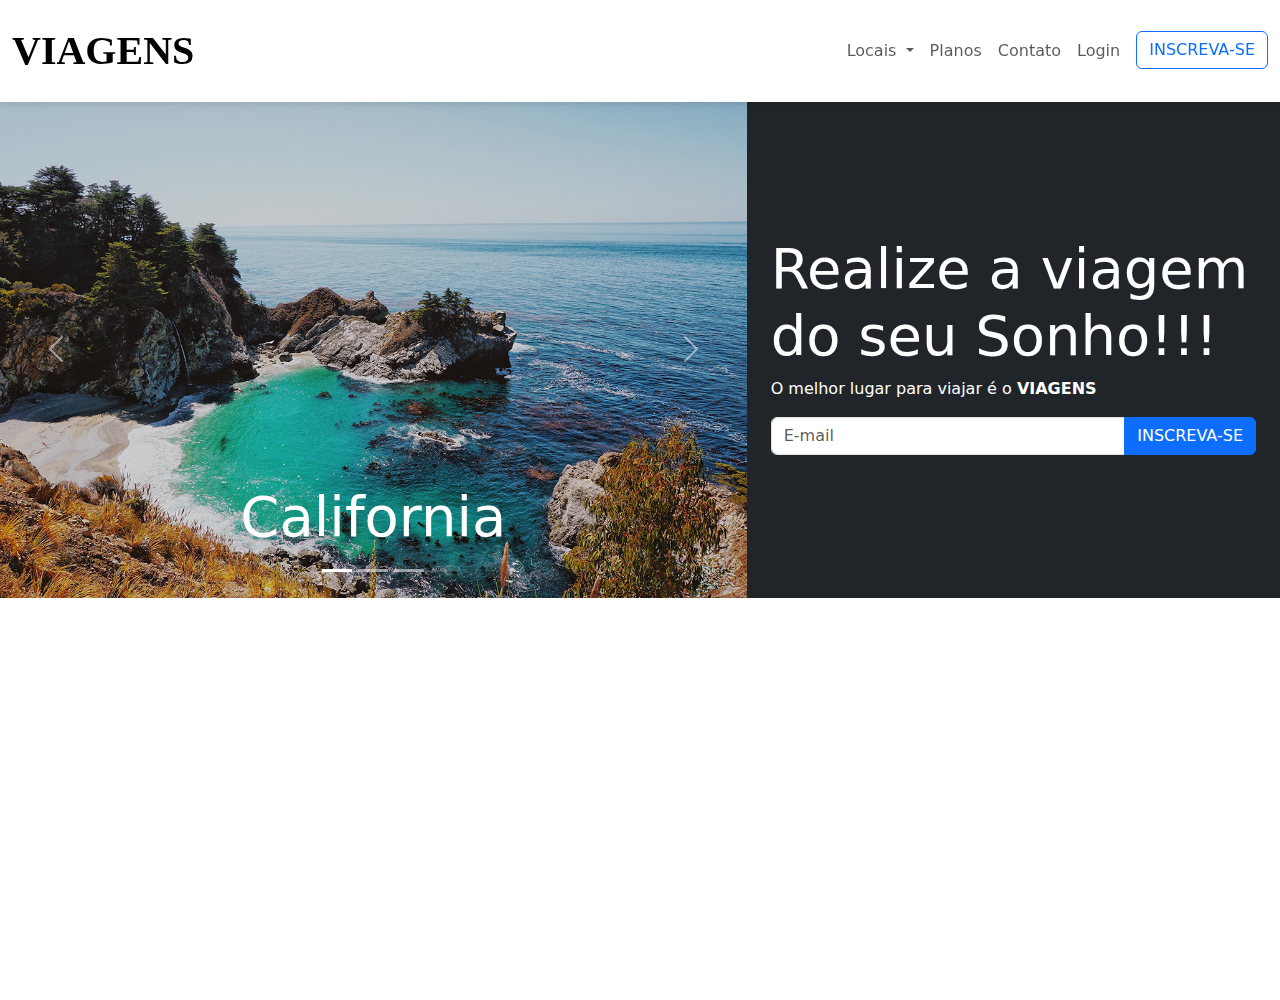
==== index.html @ 7a11f30c "menu finalizado" ====
<!DOCTYPE html>
<html lang="pt-br">

<head>
  <meta charset="UTF-8">
  <meta http-equiv="X-UA-Compatible" content="IE=edge">
  <meta name="viewport" content="width=device-width, initial-scale=1.0">
  <link rel="stylesheet" href="bootstrap/bootstrap.min.css">
  <link rel="stylesheet" href="./css/style.css">

  <title>Bootstrap-05</title>
</head>

<body>

  <nav class="navbar navbar-expand-lg fixed-top py-3 box-shadow" style="background-color: #fff;">
    <div class="container-fluid">
      <a class="navbar-brand" href="#">VIAGENS</a>
      <button class="navbar-toggler" type="button" data-bs-toggle="collapse" data-bs-target="#navbarSupportedContent" aria-controls="navbarSupportedContent" aria-expanded="false" aria-label="Toggle navigation">
        <span class="navbar-toggler-icon"></span>
      </button>
      <div class="collapse navbar-collapse" id="navbarSupportedContent">
        <ul class="navbar-nav ms-auto mb-2 mb-lg-0">
          <li class="nav-item dropdown">
            <a class="nav-link dropdown-toggle" href="#" role="button" data-bs-toggle="dropdown" aria-expanded="false">
              Locais
            </a>
            <ul class="dropdown-menu">
              <li><a class="dropdown-item" href="local.html">California</a></li>
              <li><a class="dropdown-item" href="local.html">Paris</a></li>
              <li><a class="dropdown-item" href="local.html">Dublin</a></li>
            </ul>
          </li>
          <li class="nav-item">
            <a class="nav-link" href="planos.html">Planos</a>
          </li>
          <li class="nav-item">
            <a class="nav-link" href="contato.html">Contato</a>
          </li>
          <li class="nav-item">
            <a class="nav-link" href="#">Login</a>
          </li>
          <li class="nav-item">
            <a class="btn btn-outline-primary ms-md-2 " href="inscricao.html">INSCREVA-SE</a>
          </li>
      </div>
    </div>
  </nav>
  <section class="container-fluid text-white">
    <div class="row bg-dark">
      <div class="col-lg-7 p-0">
        <div id="carouselExampleCaptions" class="carousel slide">
          <div class="carousel-indicators">
            <button type="button" data-bs-target="#carouselExampleCaptions" data-bs-slide-to="0" class="active" aria-current="true" aria-label="Slide 1"></button>
            <button type="button" data-bs-target="#carouselExampleCaptions" data-bs-slide-to="1" aria-label="Slide 2"></button>
            <button type="button" data-bs-target="#carouselExampleCaptions" data-bs-slide-to="2" aria-label="Slide 3"></button>
          </div>
          <div class="carousel-inner">
            <div class="carousel-item active">
              <img src="./img/california.jpg" class="d-block w-100" alt="...">
              <div class="carousel-caption  d-md-block">
                <h5 class="display-4">California</h5>
              </div>
            </div>
            <div class="carousel-item">
              <img src="./img/paris.jpg" class="d-block w-100" alt="...">
              <div class="carousel-caption  d-md-block">
                <h5 class="display-4">Paris</h5>
              </div>
            </div>
            <div class="carousel-item">
              <img src="./img/dublin.jpg" class="d-block w-100" alt="...">
              <div class="carousel-caption  d-md-block">
                <h5 class="display-4">Dublin</h5>
              </div>
            </div>
          </div>
          <button class="carousel-control-prev" type="button" data-bs-target="#carouselExampleCaptions" data-bs-slide="prev">
            <span class="carousel-control-prev-icon" aria-hidden="true"></span>
            <span class="visually-hidden">Previous</span>
          </button>
          <button class="carousel-control-next" type="button" data-bs-target="#carouselExampleCaptions" data-bs-slide="next">
            <span class="carousel-control-next-icon" aria-hidden="true"></span>
            <span class="visually-hidden">Next</span>
          </button>
        </div>
      </div>
      <div class="col-lg-5 p-4 d-flex align-items-center">
        <div>
          <h1 class="display-4">Realize a viagem do seu Sonho!!!</h1>
          <p>O melhor lugar para viajar é o <strong>VIAGENS<strong></p>
          <form>
            <div class="input-group mb-2">
              <input type="text" class="form-control" placeholder="E-mail" aria-label="E-mail" aria-describedby="basic-addon2">
              <span class="input-group-text btn btn-primary" id="basic-addon2">INSCREVA-SE</span>
            </div>
          </form>
        </div>
      </div>
    </div>
  </section>
  <script src="./bootstrap/bootstrap.bundle.min.js"></script>
</body>

</html>
---- css/style.css ----
.navbar-brand {
  font-family: "Poppins";
  font-weight: bold;
  font-size: 40px;
}

body {
  height: 1000px;
  padding-top: 100px;
}

.box-shadow {
  box-shadow: 0 2px 4px 0 rgba(0, 0, 0, 0.05), 0 4px 8px 0 rgba(0, 0, 0, 0.05);
}
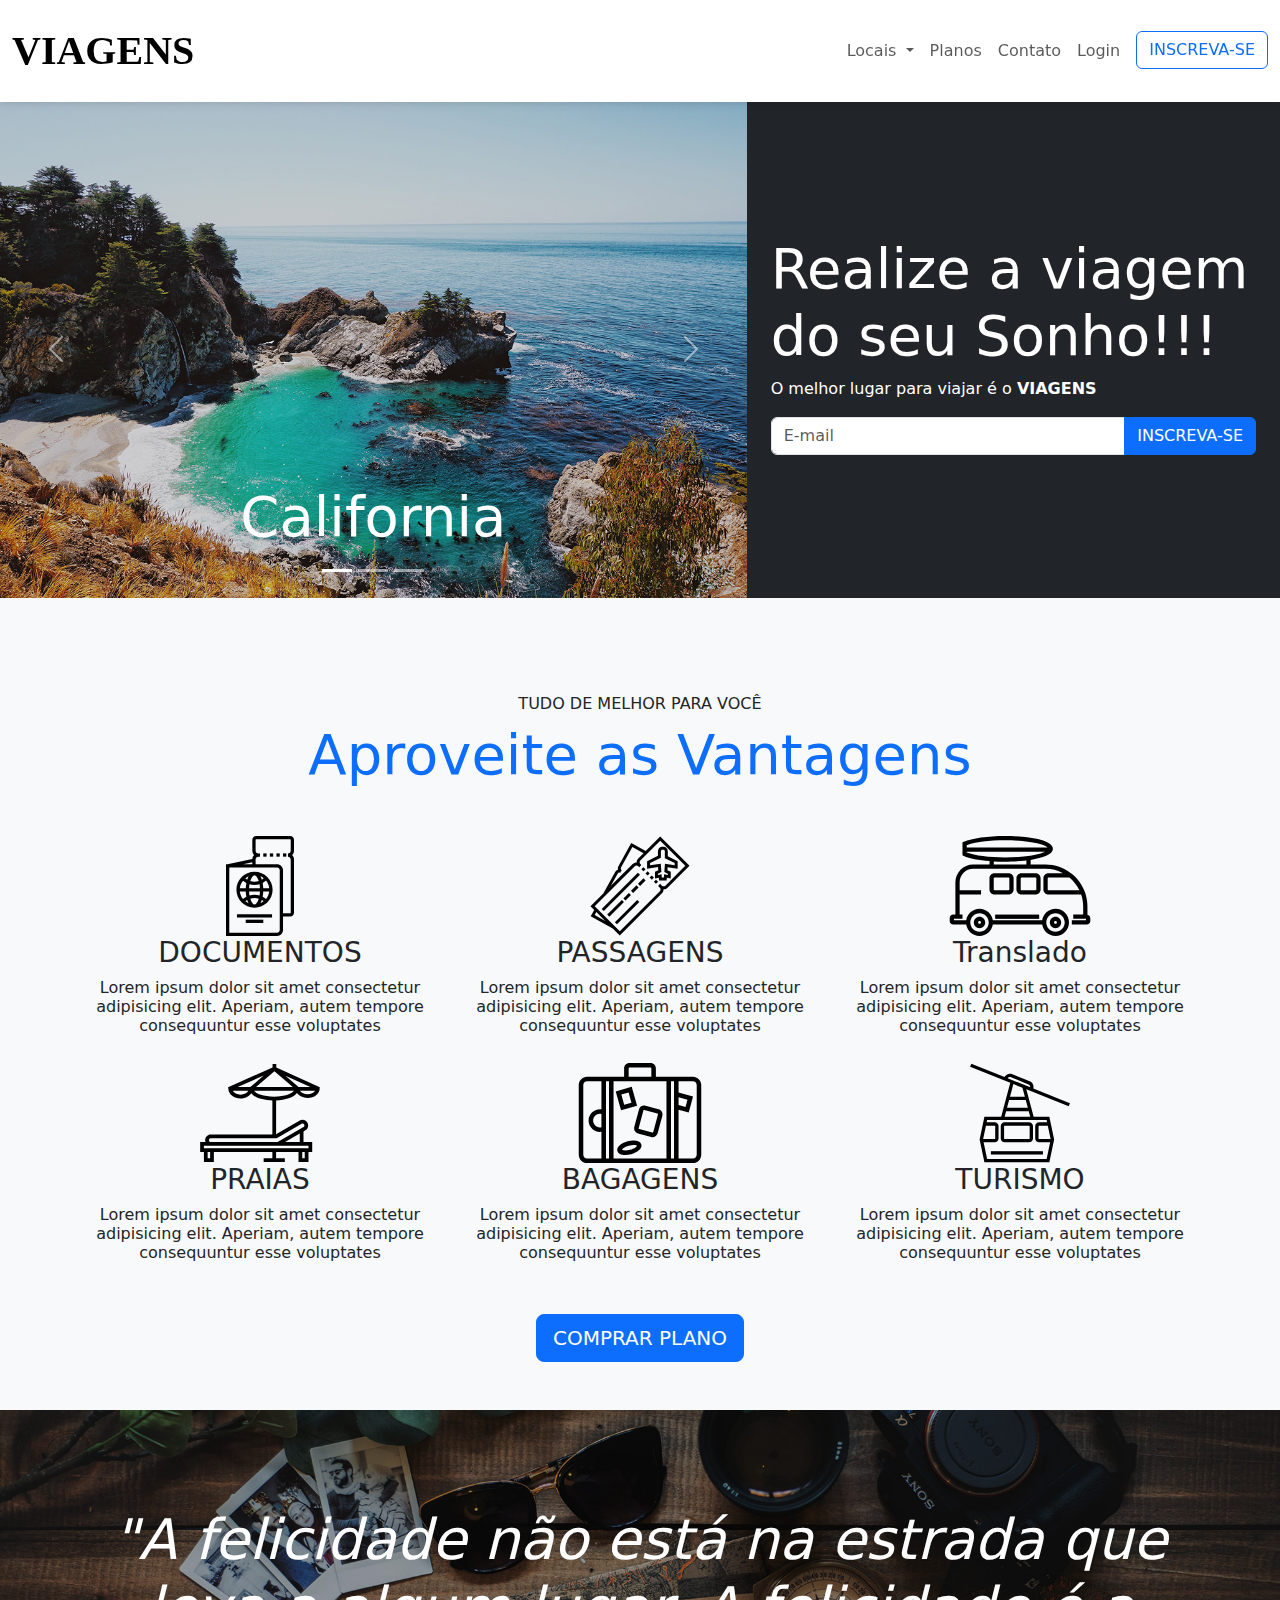
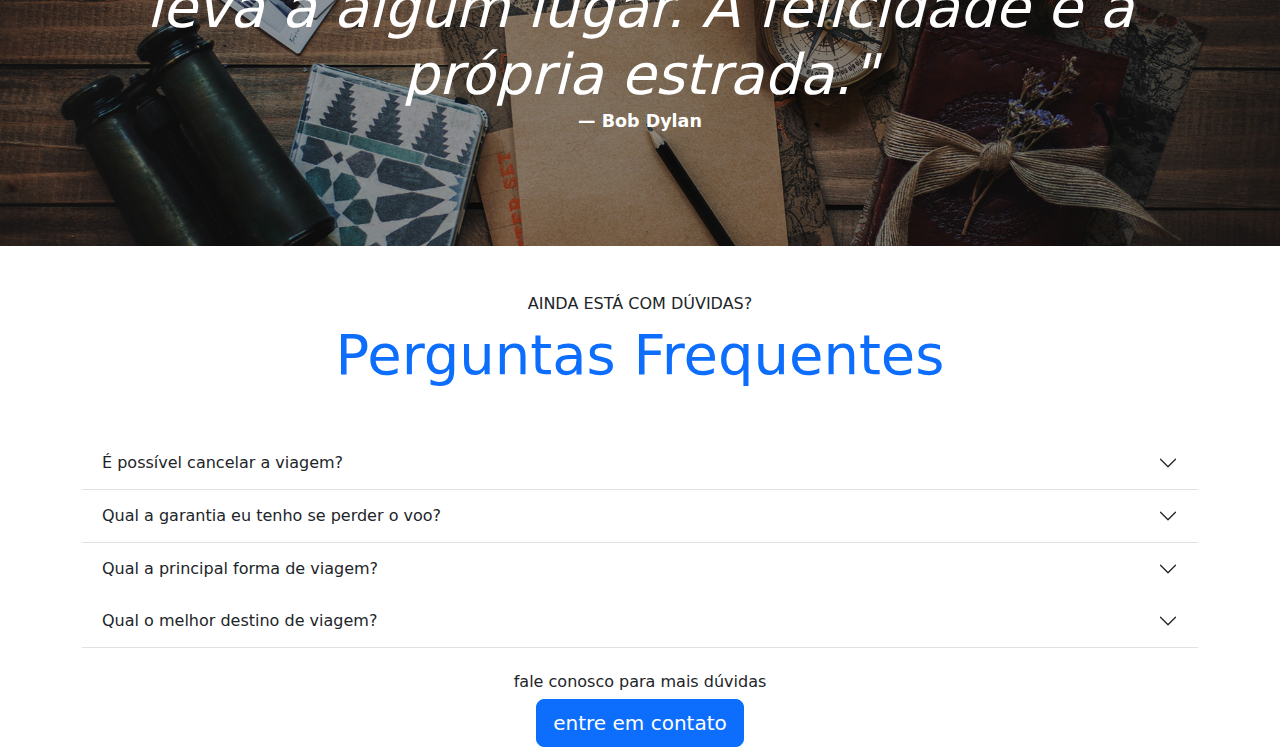
==== commit c24be23d: "segunda parte finalizada" ====
--- a/index.html
+++ b/index.html
@@ -99,6 +99,125 @@
       </div>
     </div>
   </section>
+  <section class="py-5 bg-light">
+    <div class="container text-center">
+      <div class="my-5">
+        <span class="h6 d-block">TUDO DE MELHOR PARA VOCÊ</span>
+        <h2 class="display-4 text-primary">Aproveite as Vantagens</h2>
+      </div>
+      <div class="row">
+        <div class="col-xl-4 col-md-6 bottom">
+          <div class="d-flex justify-content-center" style="height: 100px;">
+            <img src="./img/icones/passaporte.svg" alt="passaporte">
+          </div>
+          <h3>DOCUMENTOS</h3>
+          <p class="h6">Lorem ipsum dolor sit amet consectetur adipisicing elit. Aperiam, autem tempore consequuntur esse voluptates</p>
+        </div>
+        <div class="col-xl-4 col-md-6 bottom">
+          <div class="d-flex justify-content-center" style="height: 100px;">
+            <img src="./img/icones/passagens.svg" alt="passaporte">
+          </div>
+          <h3>PASSAGENS</h3>
+          <p class="h6">Lorem ipsum dolor sit amet consectetur adipisicing elit. Aperiam, autem tempore consequuntur esse voluptates</p>
+        </div>
+        <div class="col-xl-4 col-md-6 bottom">
+          <div class="d-flex justify-content-center" style="height: 100px;">
+            <img src="./img/icones/translado.svg" alt="passaporte">
+          </div>
+          <h3>Translado</h3>
+          <p class="h6">Lorem ipsum dolor sit amet consectetur adipisicing elit. Aperiam, autem tempore consequuntur esse voluptates</p>
+        </div>
+        <div class="col-xl-4 col-md-6 bottom">
+          <div class="d-flex justify-content-center" style="height: 100px;">
+            <img src="./img/icones/praias.svg" alt="passaporte">
+          </div>
+          <h3>PRAIAS</h3>
+          <p class="h6">Lorem ipsum dolor sit amet consectetur adipisicing elit. Aperiam, autem tempore consequuntur esse voluptates</p>
+        </div>
+        <div class="col-xl-4 col-md-6 bottom">
+          <div class="d-flex justify-content-center" style="height: 100px;">
+            <img src="./img/icones/bagagens.svg" alt="passaporte">
+          </div>
+          <h3>BAGAGENS</h3>
+          <p class="h6">Lorem ipsum dolor sit amet consectetur adipisicing elit. Aperiam, autem tempore consequuntur esse voluptates</p>
+        </div>
+        <div class="col-xl-4 col-md-6 bottom">
+          <div class="d-flex justify-content-center" style="height: 100px;">
+            <img src="./img/icones/turismo.svg" alt="passaporte">
+          </div>
+          <h3>TURISMO</h3>
+          <p class="h6">Lorem ipsum dolor sit amet consectetur adipisicing elit. Aperiam, autem tempore consequuntur esse voluptates</p>
+        </div>
+      </div>
+      <a href="planos.html" class="btn btn-primary btn-lg mt-4">COMPRAR PLANO</a>
+    </div>
+    </div>
+  </section>
+  <section id="home-quote" class="p-md-5">
+    <blockquote class="blockquote text-center text-white p-md-5 p-3">
+      <p class="display-4"><em>"A felicidade não está na estrada que leva a algum lugar. A felicidade é a própria estrada."</em></p>
+      <footer class="blockquote-footer text-white">Bob Dylan</footer>
+    </blockquote>
+  </section>
+  <section class="container">
+    <div class="my-5 text-center">
+      <span class="h6 d-block">AINDA ESTÁ COM DÚVIDAS?</span>
+      <h2 class="display-4 text-primary">Perguntas Frequentes</h2>
+    </div>
+    <div class="accordion accordion-flush" id="accordionFlushExample">
+      <div class="accordion-item">
+        <h2 class="accordion-header" id="flush-headingOne">
+          <button class="accordion-button collapsed" type="button" data-bs-toggle="collapse" data-bs-target="#flush-collapseOne" aria-expanded="false" aria-controls="flush-collapseOne">
+            É possível cancelar a viagem?
+          </button>
+        </h2>
+        <div id="flush-collapseOne" class="accordion-collapse collapse" aria-labelledby="flush-headingOne" data-bs-parent="#accordionFlushExample">
+          <div class="accordion-body">
+            <p class="lead">Lorem, ipsum dolor sit amet consectetur adipisicing elit. Cupiditate quisquam porro facilis</p>
+          </div>
+        </div>
+      </div>
+      <div class="accordion-item">
+        <h2 class="accordion-header" id="flush-headingTwo">
+          <button class="accordion-button collapsed" type="button" data-bs-toggle="collapse" data-bs-target="#flush-collapseTwo" aria-expanded="false" aria-controls="flush-collapseTwo">
+            Qual a garantia eu tenho se perder o voo?
+          </button>
+        </h2>
+        <div id="flush-collapseTwo" class="accordion-collapse collapse" aria-labelledby="flush-headingTwo" data-bs-parent="#accordionFlushExample">
+          <div class="accordion-body">
+            <p class="lead">Lorem, ipsum dolor sit amet consectetur adipisicing elit. Cupiditate quisquam porro facilis</p>
+          </div>
+        </div>
+      </div>
+      <div class="accordion-item">
+        <h2 class="accordion-header" id="flush-headingThree">
+          <button class="accordion-button collapsed" type="button" data-bs-toggle="collapse" data-bs-target="#flush-collapseThree" aria-expanded="false" aria-controls="flush-collapseThree">
+            Qual a principal forma de viagem?
+          </button>
+        </h2>
+        <div id="flush-collapseThree" class="accordion-collapse collapse" aria-labelledby="flush-headingThree" data-bs-parent="#accordionFlushExample">
+          <div class="accordion-body">
+            <p class="lead">Lorem, ipsum dolor sit amet consectetur adipisicing elit. Cupiditate quisquam porro facilis</p>
+          </div>
+        </div>
+        <div class="accordion-item">
+          <h2 class="accordion-header" id="flush-headingThree">
+            <button class="accordion-button collapsed" type="button" data-bs-toggle="collapse" data-bs-target="#flush-collapseThree" aria-expanded="false" aria-controls="flush-collapseThree">
+              Qual o melhor destino de viagem?
+            </button>
+          </h2>
+          <div id="flush-collapseThree" class="accordion-collapse collapse" aria-labelledby="flush-headingThree" data-bs-parent="#accordionFlushExample">
+            <div class="accordion-body">
+              <p class="lead">Lorem, ipsum dolor sit amet consectetur adipisicing elit. Cupiditate quisquam porro facilis</p>
+            </div>
+          </div>
+        </div>
+      </div>
+      <div class="text-center">
+        <span class="mt-4 d-block h6">fale conosco para mais dúvidas</span>
+        <a href="contato.html" class="btn btn-primary btn-lg text-center">entre em contato</a>
+      </div>
+  </section>
   <script src="./bootstrap/bootstrap.bundle.min.js"></script>
 </body>
 
--- a/css/style.css
+++ b/css/style.css
@@ -5,10 +5,24 @@
 }
 
 body {
-  height: 1000px;
   padding-top: 100px;
 }
 
 .box-shadow {
   box-shadow: 0 2px 4px 0 rgba(0, 0, 0, 0.05), 0 4px 8px 0 rgba(0, 0, 0, 0.05);
 }
+
+.bottom {
+  padding-bottom: 20px;
+}
+
+#home-quote {
+  background: url("../img/bg-quote.jpg") center center;
+  background-size: cover;
+}
+
+@media (max-width: 767px) {
+  #home-quote .display-4 {
+    font-size: 2.5rem;
+  }
+}
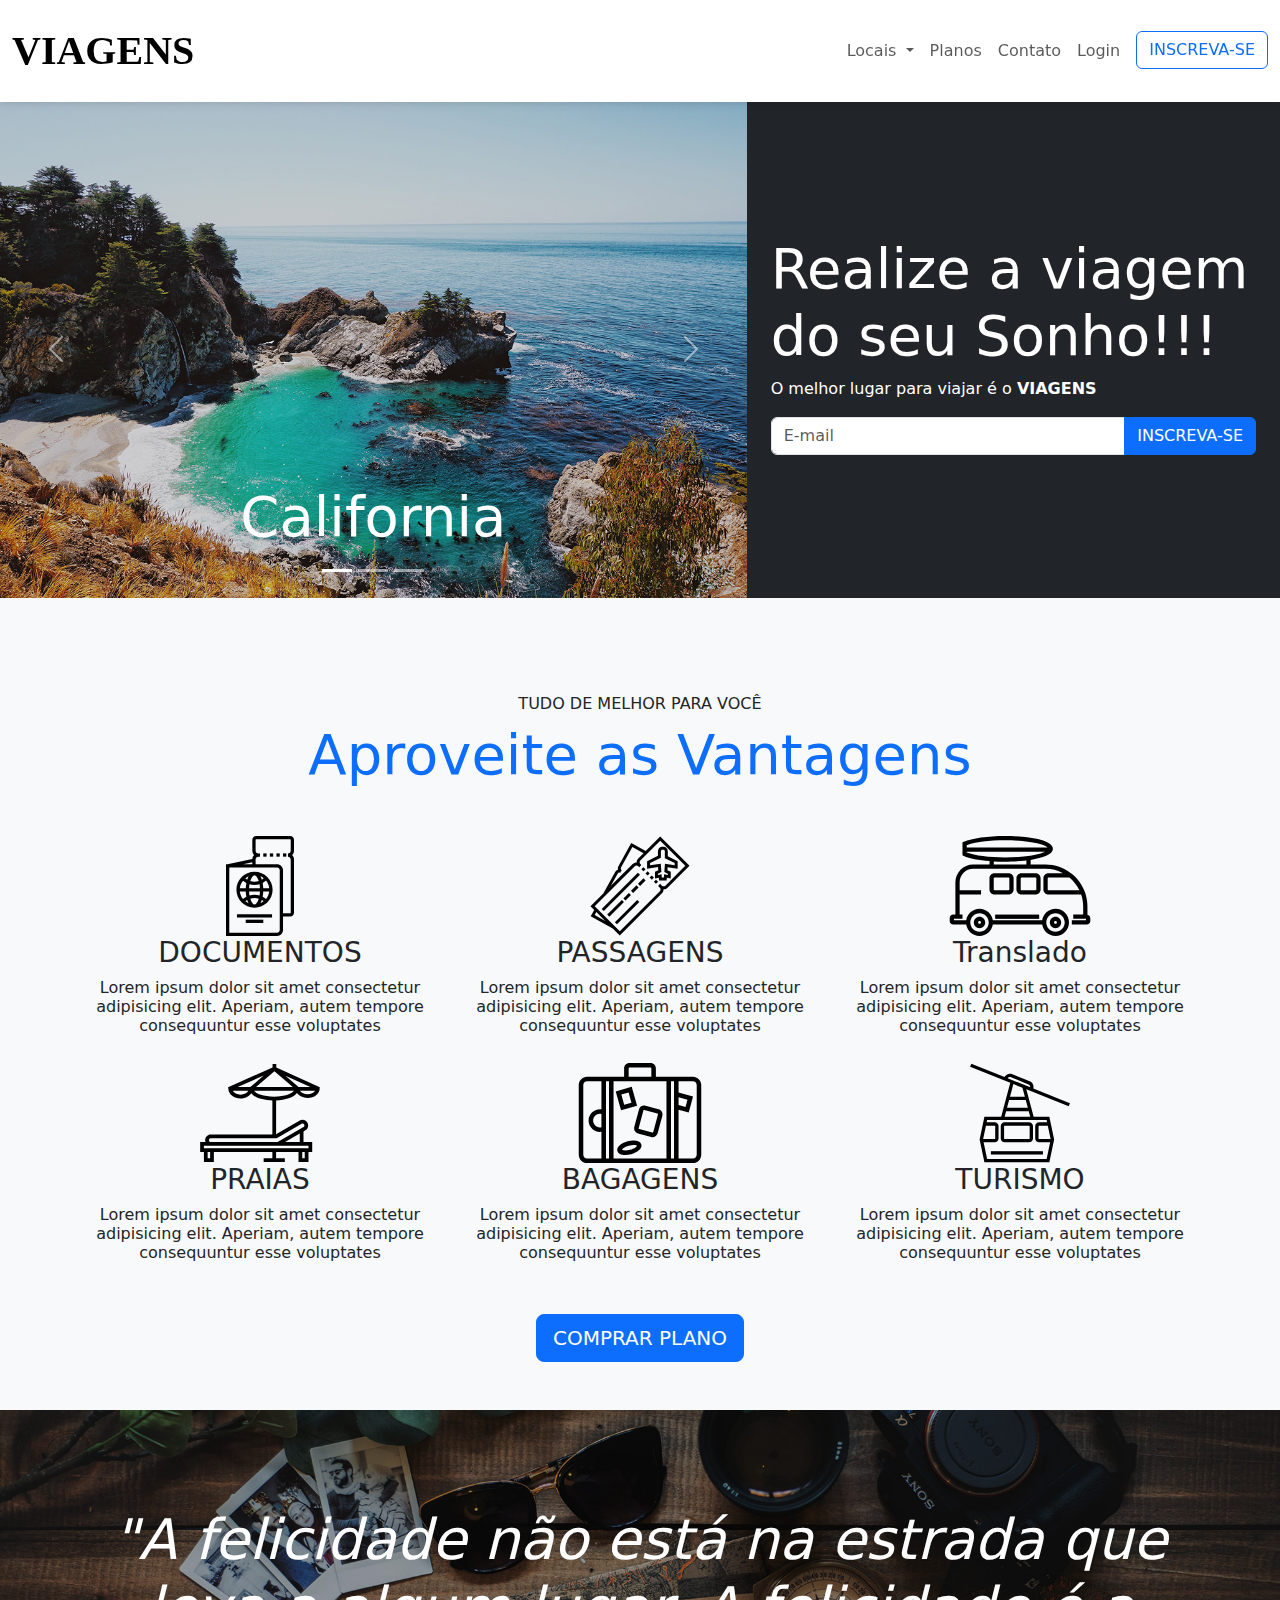
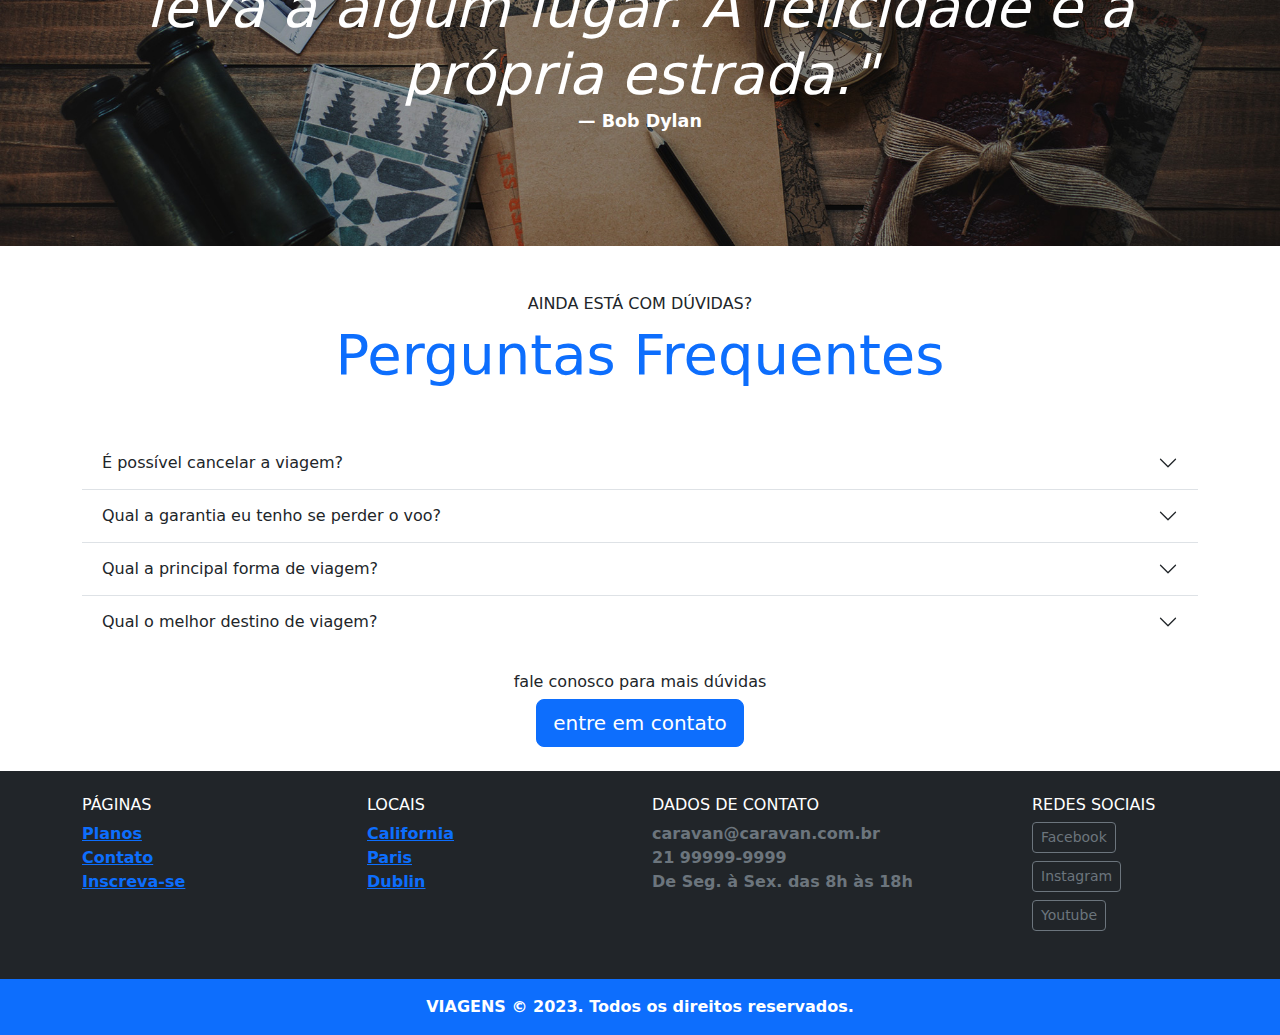
==== commit f14c74e2: "footer finalizado" ====
--- a/index.html
+++ b/index.html
@@ -200,24 +200,66 @@
             <p class="lead">Lorem, ipsum dolor sit amet consectetur adipisicing elit. Cupiditate quisquam porro facilis</p>
           </div>
         </div>
-        <div class="accordion-item">
-          <h2 class="accordion-header" id="flush-headingThree">
-            <button class="accordion-button collapsed" type="button" data-bs-toggle="collapse" data-bs-target="#flush-collapseThree" aria-expanded="false" aria-controls="flush-collapseThree">
-              Qual o melhor destino de viagem?
-            </button>
-          </h2>
-          <div id="flush-collapseThree" class="accordion-collapse collapse" aria-labelledby="flush-headingThree" data-bs-parent="#accordionFlushExample">
-            <div class="accordion-body">
-              <p class="lead">Lorem, ipsum dolor sit amet consectetur adipisicing elit. Cupiditate quisquam porro facilis</p>
-            </div>
-          </div>
-        </div>
-      </div>
-      <div class="text-center">
-        <span class="mt-4 d-block h6">fale conosco para mais dúvidas</span>
-        <a href="contato.html" class="btn btn-primary btn-lg text-center">entre em contato</a>
-      </div>
-  </section>
+      </div>
+      <div class="accordion-item">
+        <h2 class="accordion-header" id="flush-headingThree">
+          <button class="accordion-button collapsed" type="button" data-bs-toggle="collapse" data-bs-target="#flush-collapseThree" aria-expanded="false" aria-controls="flush-collapseThree">
+            Qual o melhor destino de viagem?
+          </button>
+        </h2>
+        <div id="flush-collapseThree" class="accordion-collapse collapse" aria-labelledby="flush-headingThree" data-bs-parent="#accordionFlushExample">
+          <div class="accordion-body">
+            <p class="lead">Lorem, ipsum dolor sit amet consectetur adipisicing elit. Cupiditate quisquam porro facilis</p>
+          </div>
+        </div>
+      </div>
+    </div>
+    <div class="text-center">
+      <span class="mt-4 d-block h6">fale conosco para mais dúvidas</span>
+      <a href="contato.html" class="btn btn-primary btn-lg text-center mb-4">entre em contato</a>
+    </div>
+  </section>
+  <footer class="bg-dark text-white">
+    <div class="container py-4">
+      <div class="row">
+        <div class="col-md-3 ">
+          <h4 class="h6">PÁGINAS</h4>
+          <ul class="list-unstyled">
+            <li><a href="planos.html">Planos</a></li>
+            <li><a href="contato.html">Contato</a></li>
+            <li><a href="inscricao.html">Inscreva-se</a></li>
+          </ul>
+        </div>
+        <div class="col-md-3 col-6">
+          <h4 class="h6">LOCAIS</h4>
+          <ul class="list-unstyled">
+            <li><a href="locais.html">California</a></li>
+            <li><a href="locais.html">Paris</a></li>
+            <li><a href="locais.html">Dublin</a></li>
+          </ul>
+        </div>
+        <div class="col-md-4">
+          <h4 class="h6">DADOS DE CONTATO</h4>
+          <ul class="list-unstyled text-secondary">
+            <li>caravan@caravan.com.br</li>
+            <li>21 99999-9999</li>
+            <li>De Seg. à Sex. das 8h às 18h</li>
+          </ul>
+        </div>
+        <div class="col-md-2 col-6">
+          <h4 class="h6">REDES SOCIAIS</h4>
+          <ul class="list-unstyled text-secondary">
+            <li><a href="#" class="btn btn-outline-secondary btn-sm btn-block mb-2" style="max-width:140px">Facebook<a></li>
+            <li><a href="#" class="btn btn-outline-secondary btn-sm btn-block mb-2" style="max-width:140px">Instagram</a></li>
+            <li><a href="#" class="btn btn-outline-secondary btn-sm btn-block mb-2" style="max-width:140px">Youtube</a></li>
+          </ul>
+        </div>
+      </div>
+    </div>
+    <div class="bg-primary text-center py-3">
+      <p class="mb-0">VIAGENS © 2023. Todos os direitos reservados.</p>
+    </div>
+  </footer>
   <script src="./bootstrap/bootstrap.bundle.min.js"></script>
 </body>
 
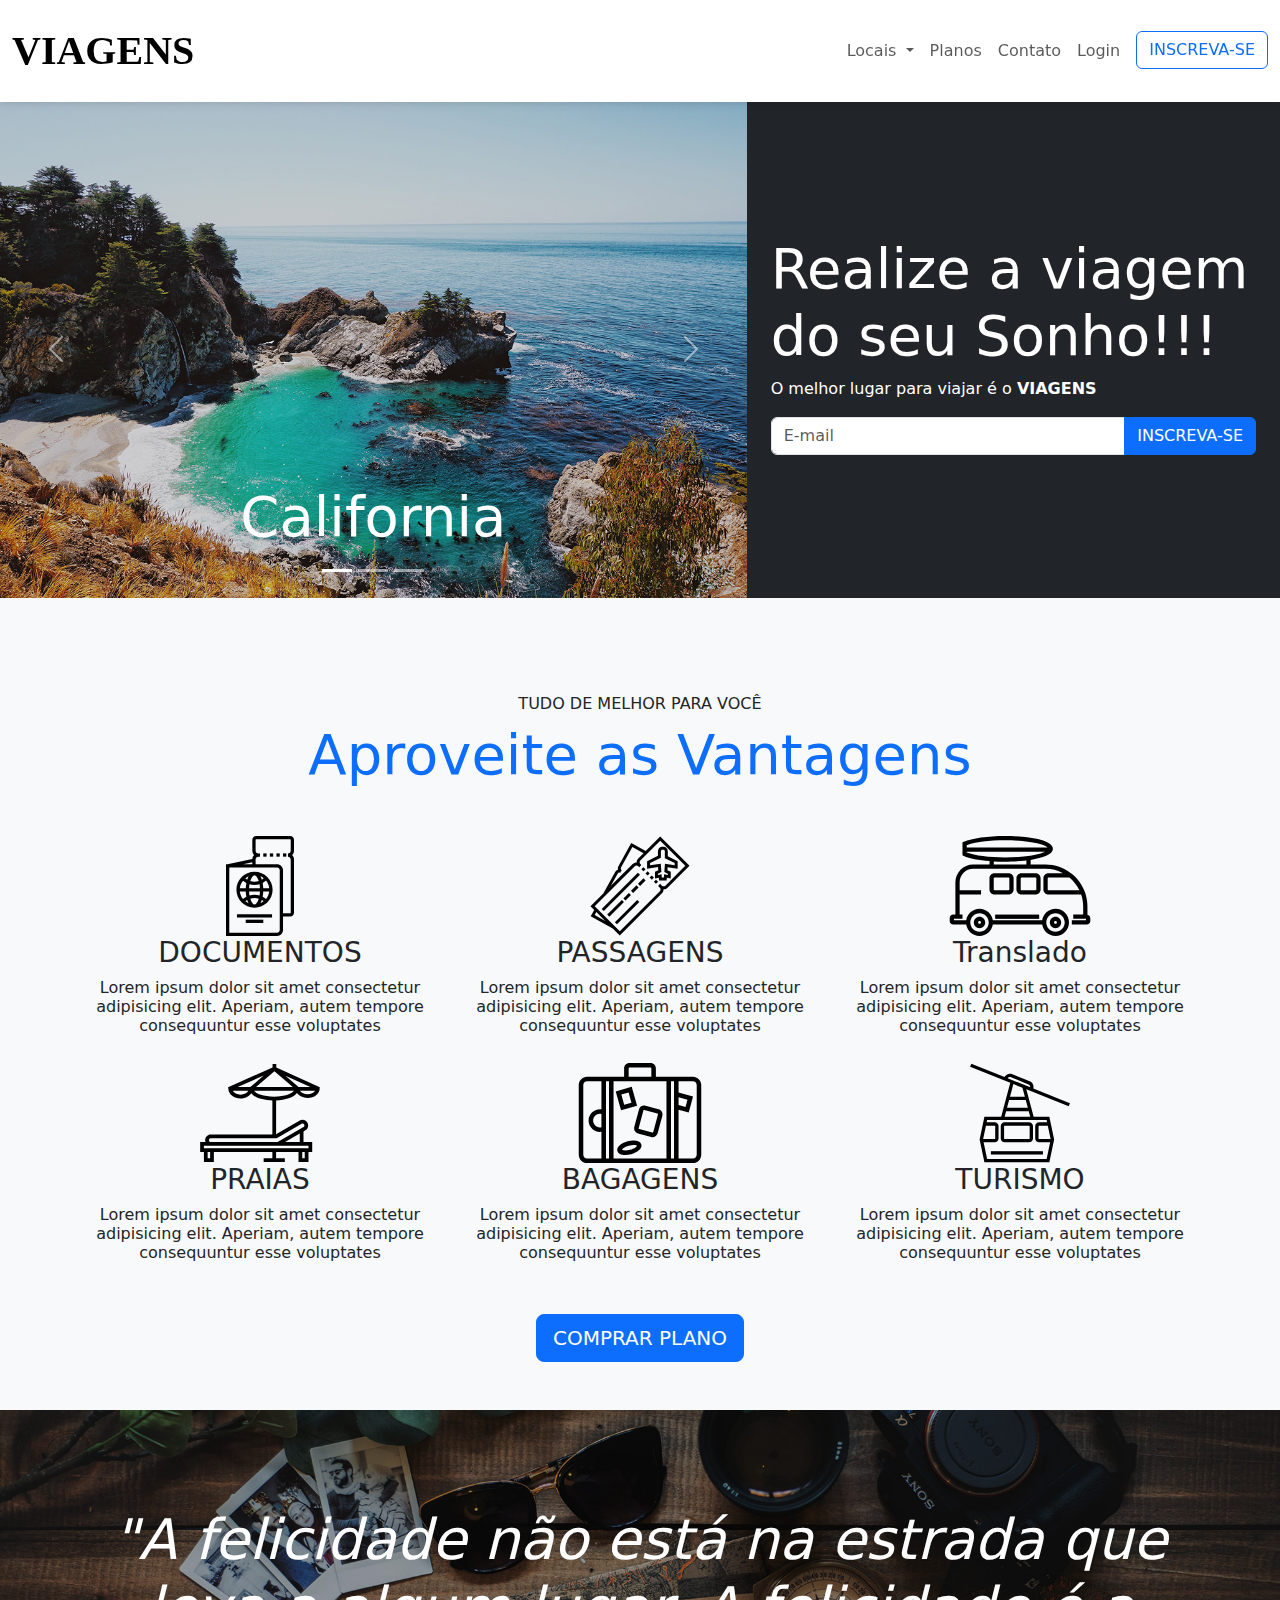
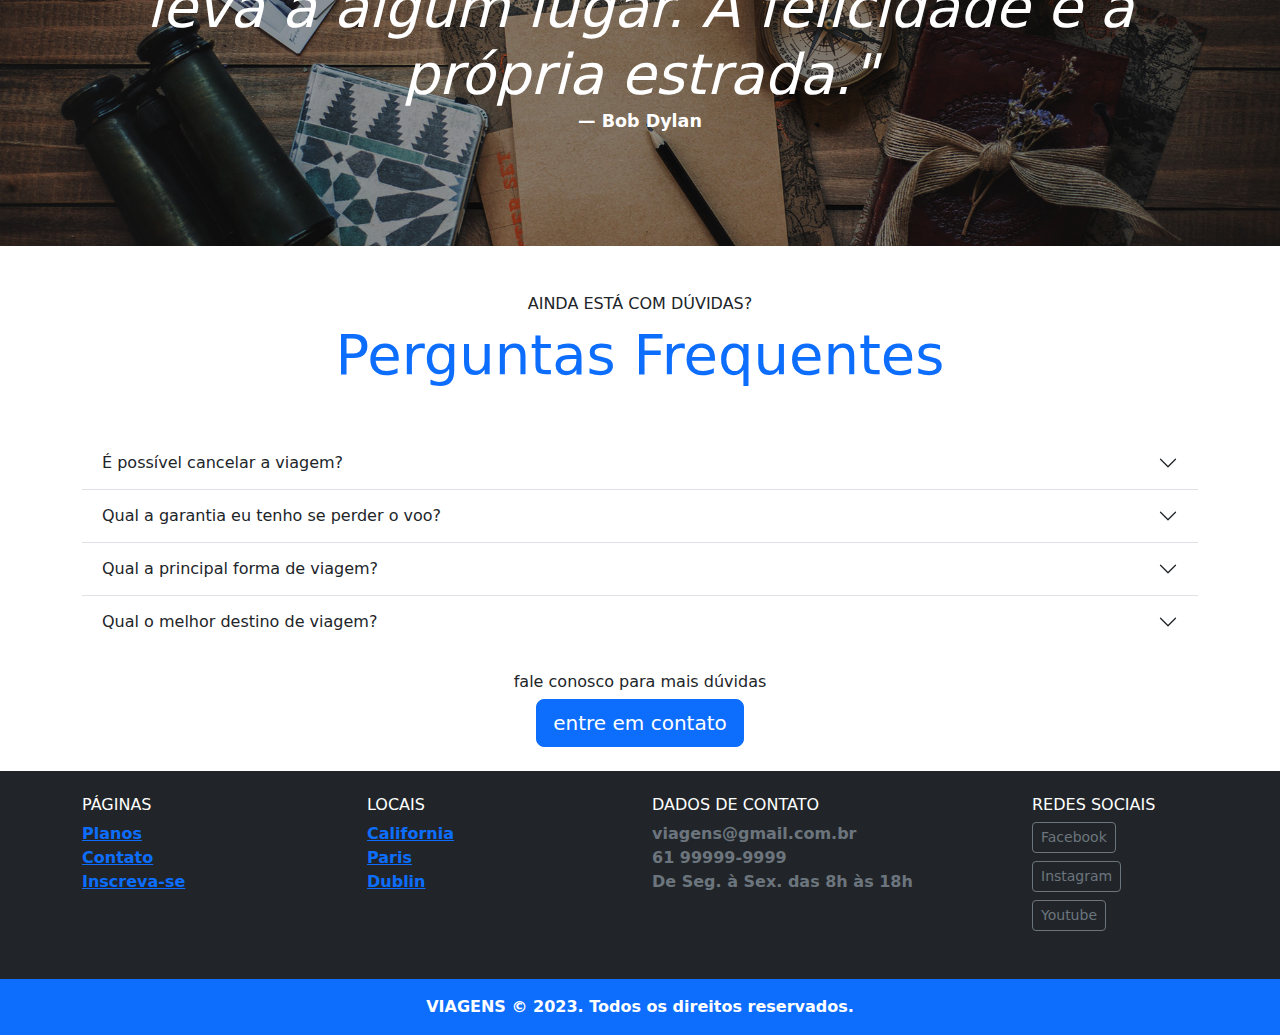
==== commit 07a75c6a: "pagina iniciada" ====
--- a/index.html
+++ b/index.html
@@ -13,16 +13,44 @@
 
 <body>
 
+  <!--Abrir modal--->
+  <div class="modal fade" id="modalLogin" tabindex="-1" aria-labelledby="exampleModalLabel" aria-hidden="true">
+    <div class="modal-dialog">
+      <div class="modal-content">
+        <div class="modal-header">
+          <h1 class="modal-title fs-5" id="exampleModalLabel">Entre na Sua Conta</h1>
+          <button type="button" class="btn-close" data-bs-dismiss="modal" aria-label="Close"></button>
+        </div>
+        <div class="modal-body">
+          <form>
+            <div class="mb-3">
+              <label for="exampleInputEmail1" class="form-label">E-mail:</label>
+              <input type="email" class="form-control" id="exampleInputEmail1" aria-describedby="emailHelp">
+              <div id="emailHelp" class="form-text">
+                Nunca compartilharemos seu e-mail com mais ninguém.</div>
+            </div>
+            <div class="mb-3">
+              <label for="exampleInputPassword1" class="form-label">Senha:</label>
+              <input type="password" class="form-control" id="exampleInputPassword1">
+            </div>
+            <button type="submit" class="btn btn-primary">ENVIAR</button>
+          </form>
+        </div>
+      </div>
+    </div>
+  </div>
+  <!--Fechar modal-->
+
   <nav class="navbar navbar-expand-lg fixed-top py-3 box-shadow" style="background-color: #fff;">
     <div class="container-fluid">
-      <a class="navbar-brand" href="#">VIAGENS</a>
+      <a class="navbar-brand" href="./index.html">VIAGENS</a>
       <button class="navbar-toggler" type="button" data-bs-toggle="collapse" data-bs-target="#navbarSupportedContent" aria-controls="navbarSupportedContent" aria-expanded="false" aria-label="Toggle navigation">
         <span class="navbar-toggler-icon"></span>
       </button>
       <div class="collapse navbar-collapse" id="navbarSupportedContent">
         <ul class="navbar-nav ms-auto mb-2 mb-lg-0">
           <li class="nav-item dropdown">
-            <a class="nav-link dropdown-toggle" href="#" role="button" data-bs-toggle="dropdown" aria-expanded="false">
+            <a class="nav-link dropdown-toggle" href="./local.html" role="button" data-bs-toggle="dropdown" aria-expanded="false">
               Locais
             </a>
             <ul class="dropdown-menu">
@@ -38,7 +66,7 @@
             <a class="nav-link" href="contato.html">Contato</a>
           </li>
           <li class="nav-item">
-            <a class="nav-link" href="#">Login</a>
+            <a class="nav-link" data-bs-toggle="modal" data-bs-target="#modalLogin" href="#">Login</a>
           </li>
           <li class="nav-item">
             <a class="btn btn-outline-primary ms-md-2 " href="inscricao.html">INSCREVA-SE</a>
@@ -241,8 +269,8 @@
         <div class="col-md-4">
           <h4 class="h6">DADOS DE CONTATO</h4>
           <ul class="list-unstyled text-secondary">
-            <li>caravan@caravan.com.br</li>
-            <li>21 99999-9999</li>
+            <li>viagens@gmail.com.br</li>
+            <li>61 99999-9999</li>
             <li>De Seg. à Sex. das 8h às 18h</li>
           </ul>
         </div>
